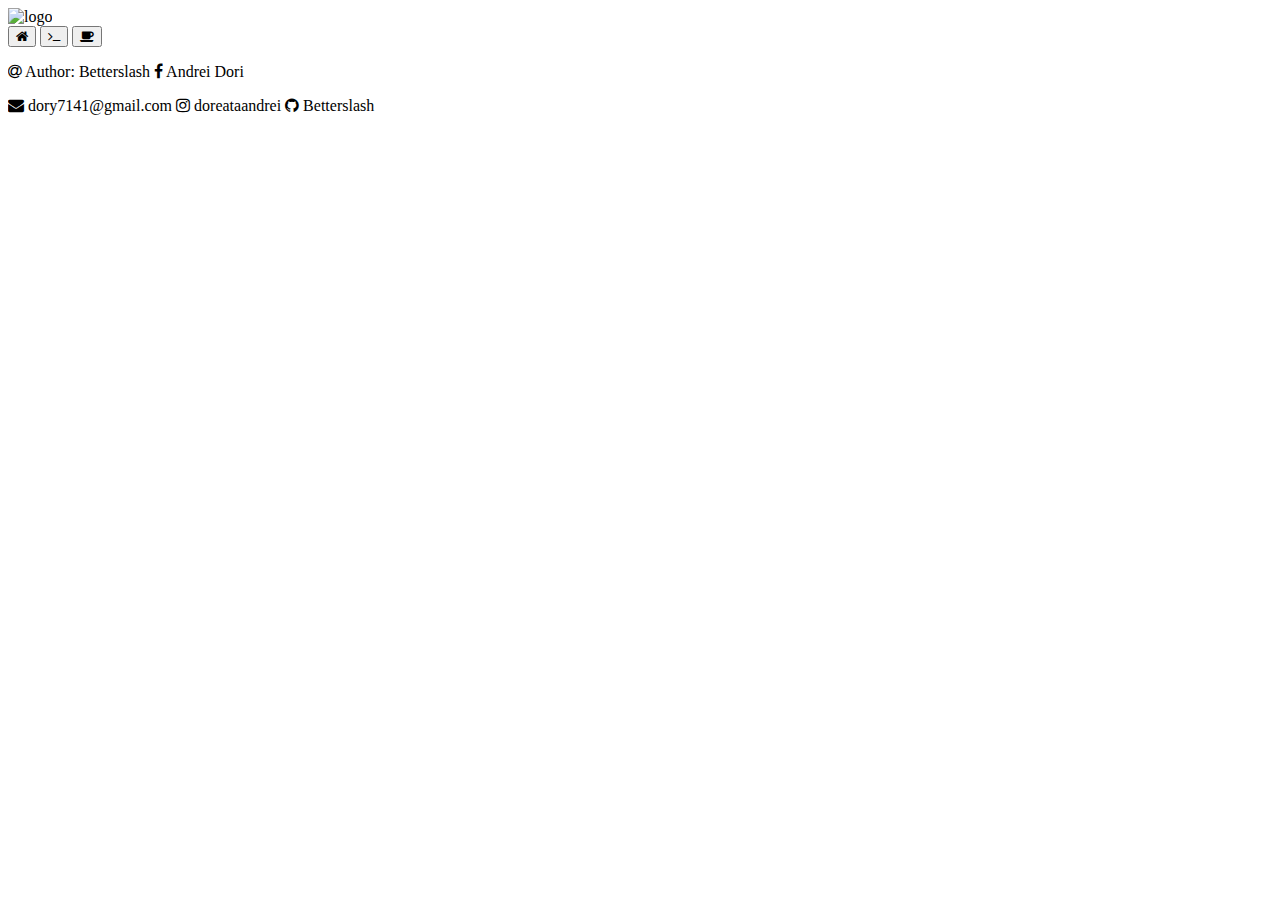
==== index.html @ 46687c7d "Update index.html" ====
<!DOCTYPE html>
<html class = "panel">
<head>
<link rel="stylesheet" href="https://raw.githubusercontent.com/Betterslash/Betterslash.github.io/main/style.css">
<link rel="stylesheet" href="https://cdnjs.cloudflare.com/ajax/libs/font-awesome/4.7.0/css/font-awesome.min.css">
<title>Slash Code</title>
</head>
<body>
<div class = "logo_panel">
    <img src="assets/logo.png" alt="logo" class="center">
</div>
<div class = "left_drawer">
        <button class = "left_drawer_button">
            <i class="fa fa-home left_drawer_icon"></i>
        </button>

        <button class = "left_drawer_button">
            <i class="fa fa-terminal left_drawer_icon"></i>
        </button>
        
        <button class = "left_drawer_button">
            <i class="fa fa-coffee left_drawer_icon"></i>
        </button>
</div>
<div class="footer">
    <p>
        <i class="fa fa-at"></i>  Author: Betterslash
        <i class="fa fa-facebook"></i>  Andrei Dori
    </p>
    <p>
        <a><i class="fa fa-envelope"></i>  dory7141@gmail.com </a>
        <i class="fa fa-instagram"></i>  doreataandrei
        <i class="fa fa-github"> Betterslash</i>
    </p>
</div>
</body>
</html>
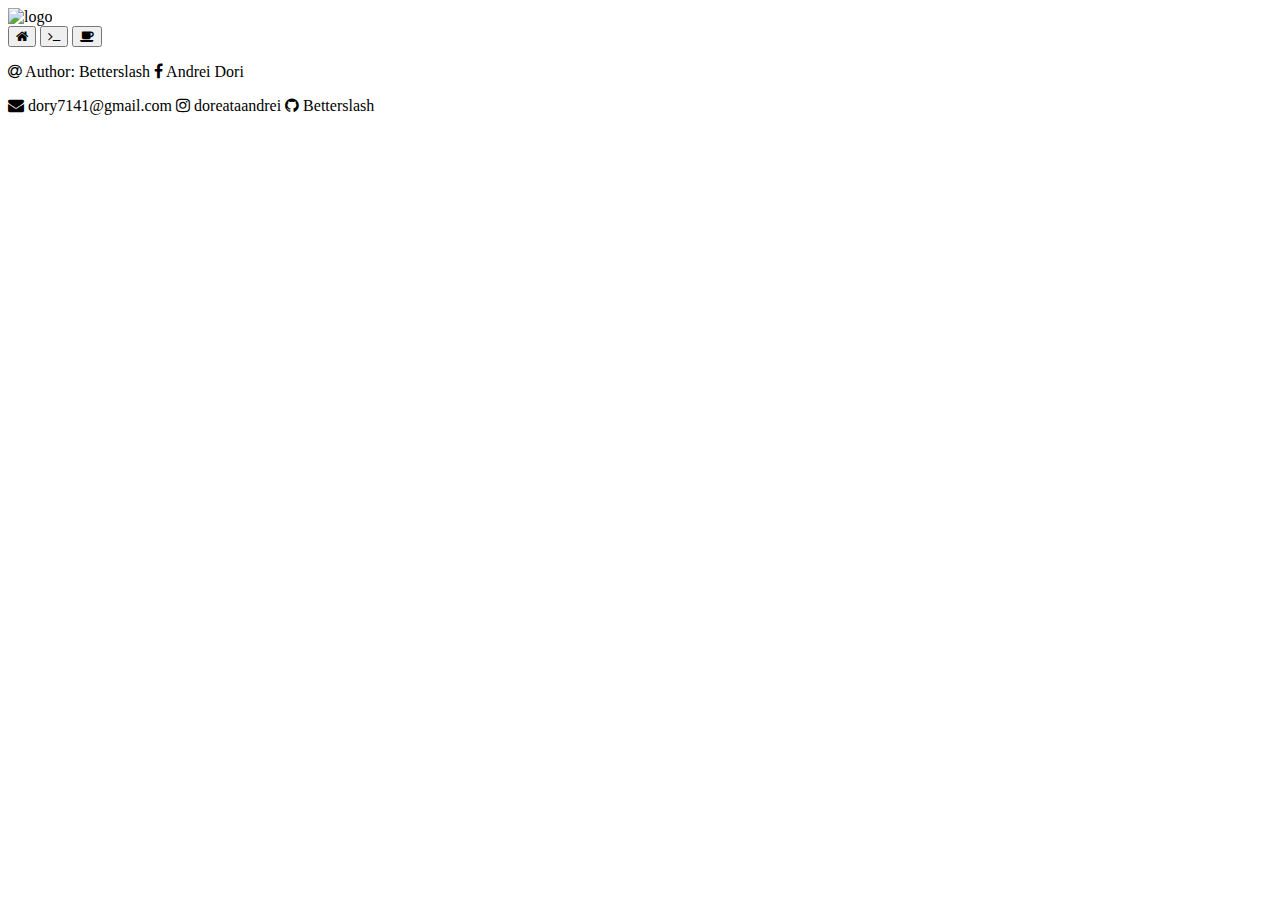
==== commit 70665d09: "Update index.html" ====
--- a/index.html
+++ b/index.html
@@ -1,7 +1,7 @@
 <!DOCTYPE html>
 <html class = "panel">
 <head>
-<link rel="stylesheet" href="https://raw.githubusercontent.com/Betterslash/Betterslash.github.io/main/style.css">
+<link rel="stylesheet" type="text/css" href="https://raw.githubusercontent.com/Betterslash/Betterslash.github.io/main/style.css">
 <link rel="stylesheet" href="https://cdnjs.cloudflare.com/ajax/libs/font-awesome/4.7.0/css/font-awesome.min.css">
 <title>Slash Code</title>
 </head>
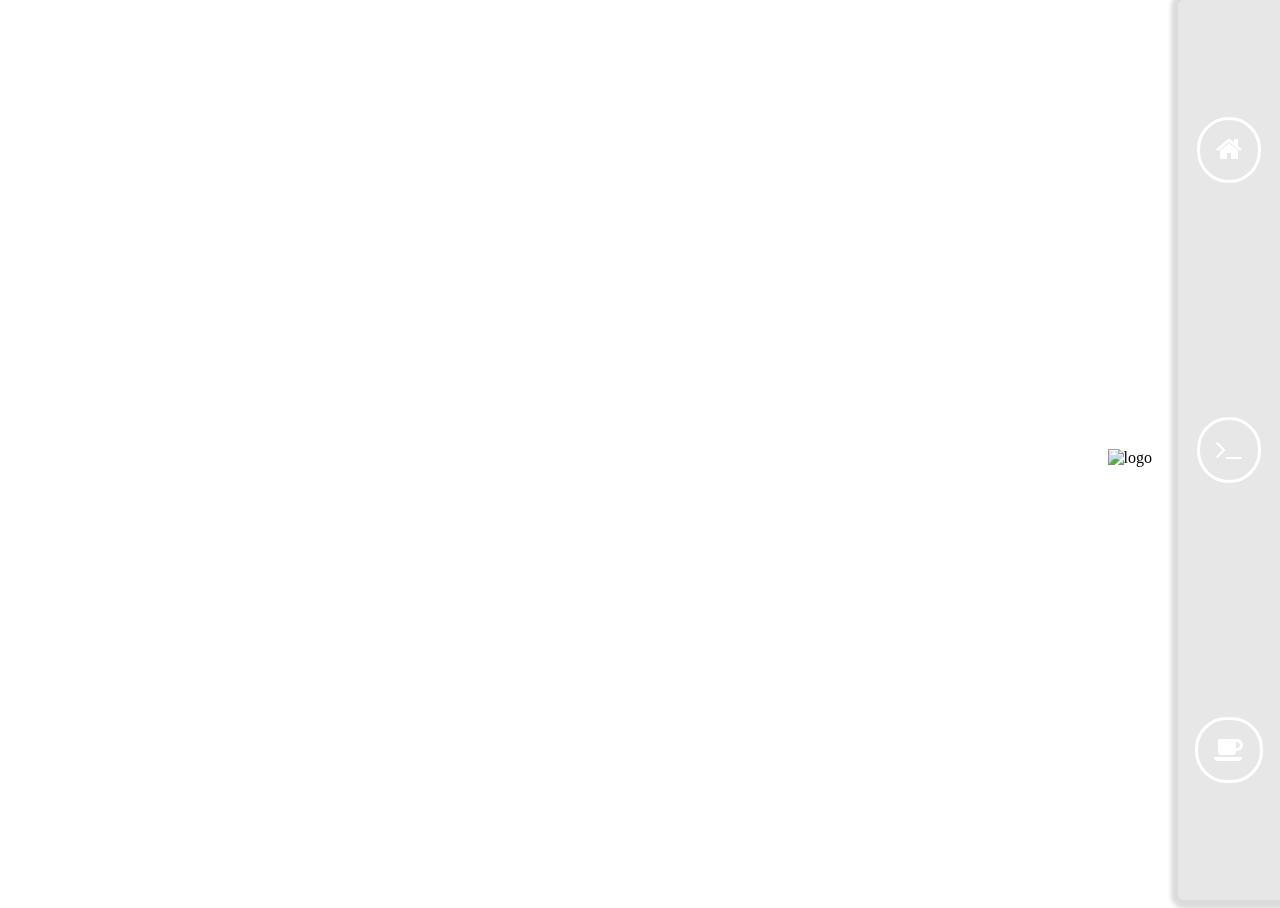
==== commit bef11562: "Update index.html" ====
--- a/index.html
+++ b/index.html
@@ -1,7 +1,7 @@
 <!DOCTYPE html>
 <html class = "panel">
 <head>
-<link rel="stylesheet" type="text/css" href="https://raw.githubusercontent.com/Betterslash/Betterslash.github.io/main/style.css">
+<link rel="stylesheet" href="style.css">
 <link rel="stylesheet" href="https://cdnjs.cloudflare.com/ajax/libs/font-awesome/4.7.0/css/font-awesome.min.css">
 <title>Slash Code</title>
 </head>
--- a/style.css
+++ b/style.css
@@ -0,0 +1,72 @@
+.center{
+    margin: auto;
+    transition: 1s;
+}
+.center:hover {
+    transform: scale(1.1);
+}
+.logo_panel{
+    position: absolute;
+    display: flex;
+    flex-direction: column;
+    margin: auto;
+    right: 10%;
+    height: 100%;
+}
+.left_drawer{
+    display: flex;
+    flex-direction: column;
+    position: absolute;
+    right: 0;
+    top: 0;
+    width: 8%;
+    height: 100%;
+    background-color: rgba(51, 51, 51, 0.116);
+    box-shadow: 1px 1px 4px 8px rgba(0,0,0,0.14);
+    border-bottom-left-radius: 6px;
+    border-top-left-radius: 6px;
+}
+.panel{
+    background-color:transparent;
+}
+body{
+    background-size: cover;
+    background-repeat: no-repeat;
+    background-image: url("assets/fp_background.jpg");
+}
+.footer{
+    display: block;
+    justify-items: self-start;
+    font-size: 16px;
+    z-index: -1;
+    position: fixed;
+    left: 0;
+    bottom: 0;
+    width: 100%;
+    color: rgba(255, 255, 255, 0.404);
+    text-align: center;
+    font-family: 'Franklin Gothic Medium', 'Arial Narrow', Arial, sans-serif;
+  }
+.left_drawer_icon{
+    color: white;
+    transition: 0.5s;
+}
+.left_drawer_button{
+    display: block;
+    justify-self: center;
+    align-self: flex-start;
+    font-size: 28px;
+    border-radius: 32px;
+    background-color: transparent;
+    outline: none;
+    padding: 14px 16px;
+    border: 3px solid white;
+    transition: 0.5s;
+    margin: auto;
+}
+.left_drawer_button:hover{
+    background-color: rgba(255, 255, 255, 0.486);
+}
+.left_drawer_button:hover .left_drawer_icon{
+    color: black;
+}
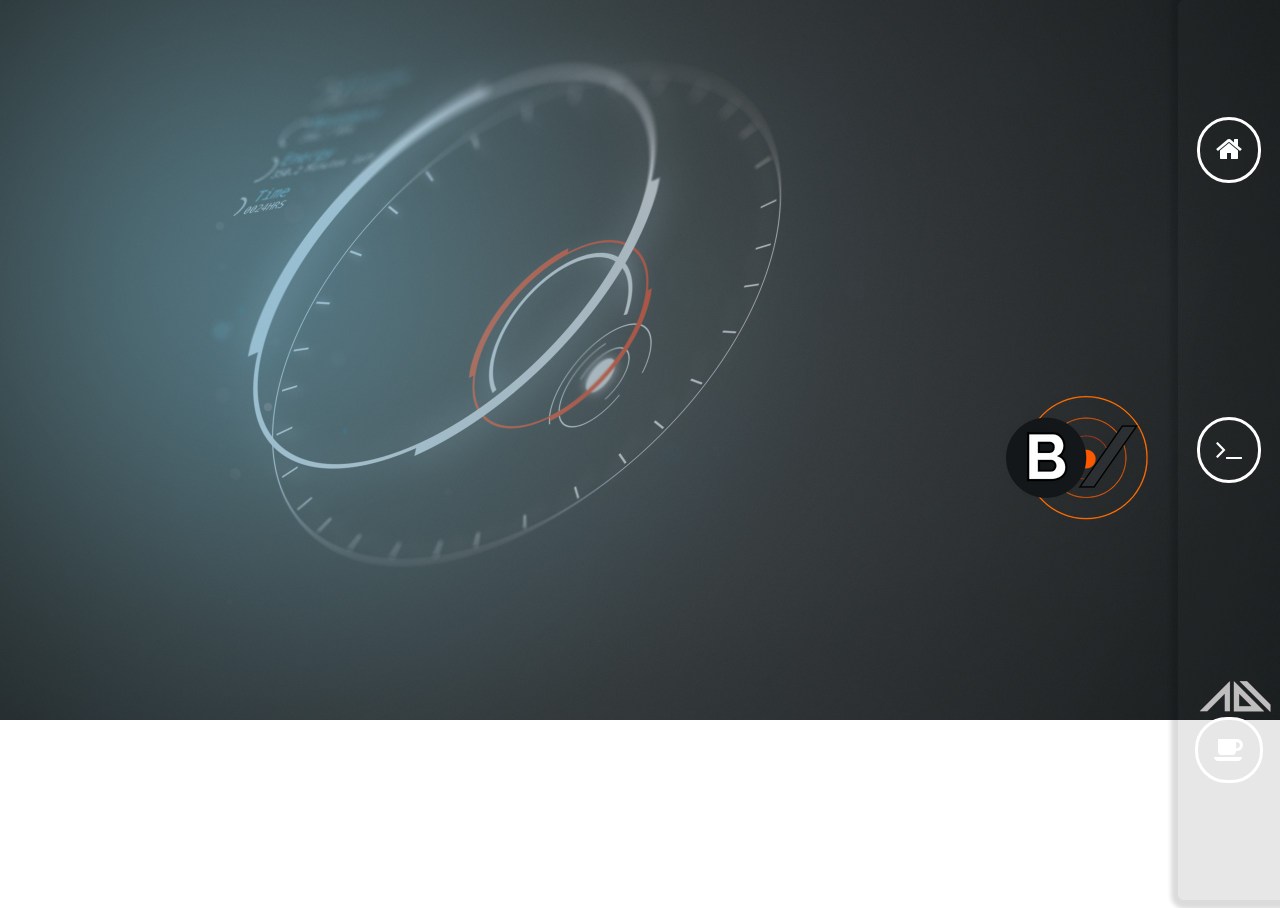
==== commit 0b6f4e6c: "Update index.html" ====
--- a/index.html
+++ b/index.html
@@ -1,7 +1,10 @@
 <!DOCTYPE html>
 <html class = "panel">
 <head>
-<link rel="stylesheet" href="style.css">
+<meta name="viewport" content="width=device-width,initial-scale=1,maximum-scale=1,user-scalable=no">
+<meta http-equiv="X-UA-Compatible" content="IE=edge,chrome=1">
+<meta name="HandheldFriendly" content="true">
+<link type="text/css" rel="stylesheet" href="style.css">
 <link rel="stylesheet" href="https://cdnjs.cloudflare.com/ajax/libs/font-awesome/4.7.0/css/font-awesome.min.css">
 <title>Slash Code</title>
 </head>
